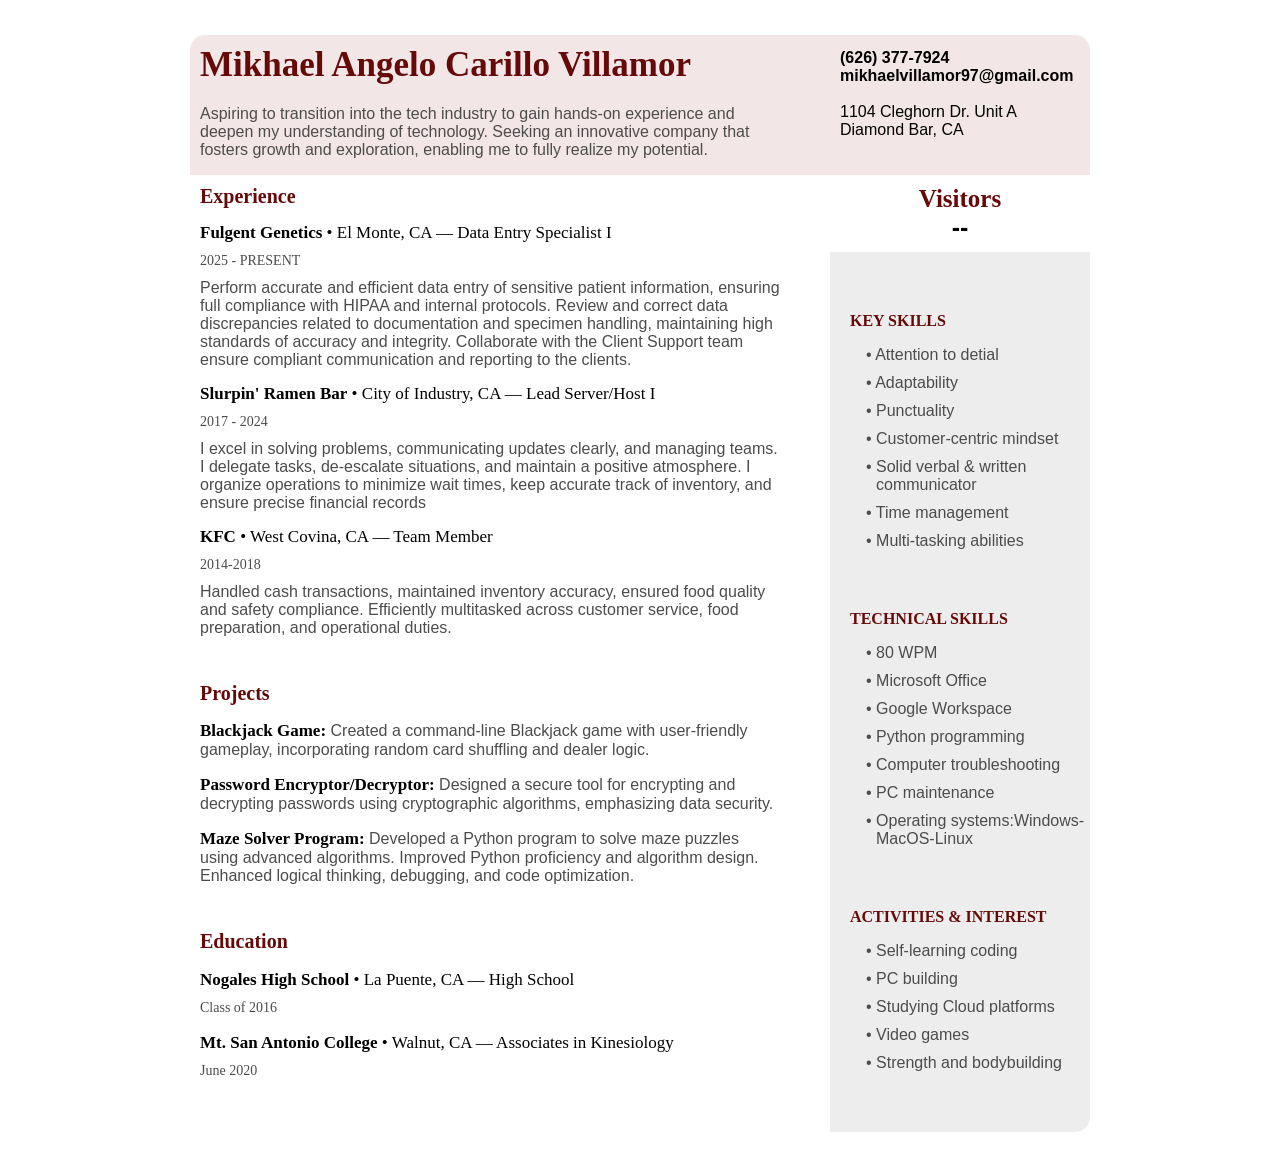
==== website/index.html @ e6a3cd7a "Initial commit" ====
<!DOCTYPE html>
<html>
  <header>
    <title>Mikhael's Resume</title>

    <link rel="preconnect" href="https://fonts.googleapis.com">
    <link rel="preconnect" href="https://fonts.gstatic.com" crossorigin>
    <link href="https://fonts.googleapis.com/css2?family=Roboto:ital,wght@0,100..900;1,100..900&display=swap"
      rel="stylesheet">

  </header>
  <body>  
    <link rel="stylesheet" href="styles/general.css">
    <link rel="stylesheet" href="styles/Header.css">
    <link rel="stylesheet" href="styles/big body.css">
    <link rel="stylesheet" href="styles/left side.css">
    <link rel="stylesheet" href="styles/right side.css">


    <div class="header">
      <div class="intro-block">
        <nav class="name">
          Mikhael Angelo Carillo Villamor
        </nav>

        <nav class="intro-info">Aspiring to transition into the tech industry to gain hands-on experience and
        deepen my understanding of technology. Seeking an innovative company that
        fosters growth and exploration, enabling me to fully realize my potential.
        </nav>
      </div>

      <div class="personal-info-block">
        <nav class="contacts">
          (626) 377-7924
          mikhaelvillamor97@gmail.com
        </nav>
        <nav class="addy">
          1104 Cleghorn Dr. Unit A
          Diamond Bar, CA
        </nav>
      </div>
    </div>

    <main class="big-body">
      <div class="left-side">
        <div class="sec-1">
          <p class="sub-title">Experience</p>
          
          <nav class="work">
            <p class="jobtitle">
              <strong>Fulgent Genetics</strong> &bull; El Monte, CA &mdash; Data Entry Specialist I
            </p>
            <p class="duration">
              2025 - PRESENT
            </p>
            <p class="task">
              Perform accurate and efficient data entry of sensitive patient information,
              ensuring full compliance with HIPAA and internal protocols. Review and correct
              data discrepancies related to documentation and specimen handling,
              maintaining high standards of accuracy and integrity. Collaborate with the Client
              Support team ensure compliant communication and reporting to the clients.
            </p>
          </nav>
          
          <nav class="work">
            <p class="jobtitle">
              <strong>Slurpin' Ramen Bar</strong> &bull; City of Industry, CA &mdash; Lead Server/Host I
            </p>
            <p class="duration">
              2017 - 2024
            </p>
            <p class="task">
              I excel in solving problems, communicating updates clearly, and managing
              teams. I delegate tasks, de-escalate situations, and maintain a positive
              atmosphere. I organize operations to minimize wait times, keep accurate track
              of inventory, and ensure precise financial records
            </p>
          </nav>
          
          <nav class="work">
            <p class="jobtitle">
              <strong>KFC</strong> &bull; West Covina, CA &mdash; Team Member
            </p>
            <p class="duration">
              2014-2018
            </p>
            <p class="task">
              Handled cash transactions, maintained inventory accuracy, ensured food quality
              and safety compliance. Efficiently multitasked across customer service, food
              preparation, and operational duties.
            </p>
          </nav>
        </div>
        
        <div class="sec-2">
          <p class="sub-title">Projects</p>
          
          <p class="projects">
            <strong class="project-title">Blackjack Game:</strong> Created a command-line Blackjack game with user-friendly gameplay, incorporating random card shuffling and dealer logic.
          </p>
          <p class="projects">
            <strong class="project-title">Password Encryptor/Decryptor:</strong> Designed a secure tool for encrypting and decrypting passwords using cryptographic algorithms, emphasizing data security.
          </p>
          <p class="projects">
            <strong class="project-title">Maze Solver Program:</strong> Developed a Python program to solve maze puzzles using advanced algorithms. Improved Python proficiency and algorithm design. Enhanced logical thinking, debugging, and code optimization.
            
          </p>

        </div>

        <div class="sec-3">
          <p class="sub-title">Education</p>

          <p class="school">
            <strong>Nogales High School</strong> &bull; La Puente, CA &mdash; High School
          </p>
          <p class="duration">
            Class of 2016
          </p>

          <p class="school">
            <strong>Mt. San Antonio College</strong> &bull; Walnut, CA &mdash; Associates in Kinesiology
          </p>
          <p class="duration">
            June 2020
          </p>
        </div>
      </div>
      <div class="right-side">
        <nav class="views">
          Visitors
        </nav>
        <nav class="counter">
           --
        </nav>
        <nav class="r-sections">
          <p class="r-titles">KEY SKILLS</p>
          <div class="bullets">
            <p>&bull; Attention to detial</p>
            <p>&bull; Adaptability</p>
            <p>&bull; Punctuality</p>
            <p>&bull; Customer-centric mindset</p>
            <p>&bull; Solid verbal & written communicator</p>
            <p>&bull; Time management </p>
            <p>&bull; Multi-tasking abilities</p>
          </div>
        </nav>

        <nav class="r-sections">
          <p class="r-titles">TECHNICAL SKILLS</p>
          <div class="bullets">
            <p>&bull; 80 WPM</p>
            <p>&bull; Microsoft Office</p>
            <p>&bull; Google Workspace</p>
            <p>&bull; Python programming</p>
            <p>&bull; Computer troubleshooting</p>
            <p>&bull; PC maintenance</p>
            <p>&bull; Operating systems:Windows-MacOS-Linux</p>
          </div>
        </nav>

        <nav class="r-sections">
          <p class="r-titles">ACTIVITIES & INTEREST</p>
          <div class="bullets">
            <p>&bull; Self-learning coding</p>
            <p>&bull; PC building</p>
            <p>&bull; Studying Cloud platforms</p>
            <p>&bull; Video games</p>
            <p>&bull; Strength and bodybuilding</p>
          </div>
        </nav>
      </div>      

    </main>
    <script src="index.js"></script>
  </body>
</html>
---- website/styles/general.css ----
body {
  background-color:white;
  margin: 0;
  padding: 35px;
  font-family: arial;
  width: 900px;
  min-width: 800px;
}

html,
body {
  height: 100%;
}

html {
  display: table;
  margin: auto;
}

body {
  display: table-cell;
  vertical-align: middle;
}
---- website/styles/Header.css ----
.header {
  display: grid;
  grid-template-columns: 1fr 260px;
  justify-content: space-between;
  height: 120px;
  margin-bottom: 0;
  background-color: rgba(229, 203, 203, 0.471);
  padding: 10px;
  border-top-left-radius: 15px;
  border-top-right-radius: 15px;
}

.intro-block {
  display: grid;
  grid-template-rows: 50px 1fr;
}

.name {
  font-size: 35px;
  color: rgb(102, 9, 9);
  font-weight: bold;
  font-family: 'Times New Roman';

}

.intro-info {
  padding-top: 10px;
  padding-right: 50px;
  color: rgb(77, 76, 76);
}


.personal-info-block {
  padding-left: 20px;
  padding-top: 4px;
}

.addy {
  margin-top: 18px;
}

.contacts {
  font-weight: bold;
}
---- website/styles/big body.css ----
.big-body {
  display: grid;
  grid-template-columns: 1fr 260px;
  justify-content: space-between;
}
---- website/styles/left side.css ----
.left-side {
  padding-right: 50px;
  padding-left: 10px;
  margin-top: 10px;
}

.sub-title {
  color: rgb(102, 9, 9);
  font-family: 'Times New Roman';
  font-weight: bold;
  font-size: 20px;
  margin: 0;
  margin-bottom: 15px;
}

.jobtitle {
  font-size: 17px;
  font-family: 'Times New Roman';
  margin: 0;
}

.duration {
  font-size: 14px;
  font-family: 'Times New Roman';
  margin-top: 10px;
  margin-bottom: 10px;
  
}

.task {
  margin-top: 0;
  margin-bottom: 15px;
}

.task, .duration, .projects {
  color: rgb(77, 76, 76);
}


/* prooject */
.sec-2 {
  margin-top: 45px;
  margin-bottom: 45px;
}

.project-title, .school {
  font-family: 'Times New Roman';
  color: black;
  font-size: 17px;
}


/* education */
.school {
  margin-bottom: 0;
  padding-bottom: -5px;
}
---- website/styles/right side.css ----
.right-side {
  padding-left: 20px;
  background-color: rgba(217, 217, 217, 0.471);
  border-bottom-right-radius: 15px;
}

.views {
  background-color: rgb(255, 255, 255);
  text-align: center;
  padding-top: 10px;
  margin-left: -20px;
  font-family: 'Times New Roman', Times, serif;
  font-weight: bold;
  font-size: 25px;
  color: rgb(102, 9, 9);
  
}

.counter {
  background-color: rgb(255, 255, 255);
  text-align: center;
  margin-left: -20px;
  padding-bottom: 10px;
  font-family: arial;
  font-weight: bold;
  font-size: 25px;
  color: black;
  
}

.r-titles {
  font-family: 'Times New Roman';
  font-weight: bold;
  color: rgb(102, 9, 9);
  margin-top: 60px;
}

.bullets {
  color: rgb(77, 76, 76);
  margin-bottom: 60px;
}

.bullets p {
  width: 100%; 
  max-width: 300px; 
  overflow-wrap: break-word;
  word-wrap: break-word;
  white-space: normal;
  overflow: hidden;
  margin: 10px;
  padding-inline-start: 1em;
  text-indent: -10px;
}
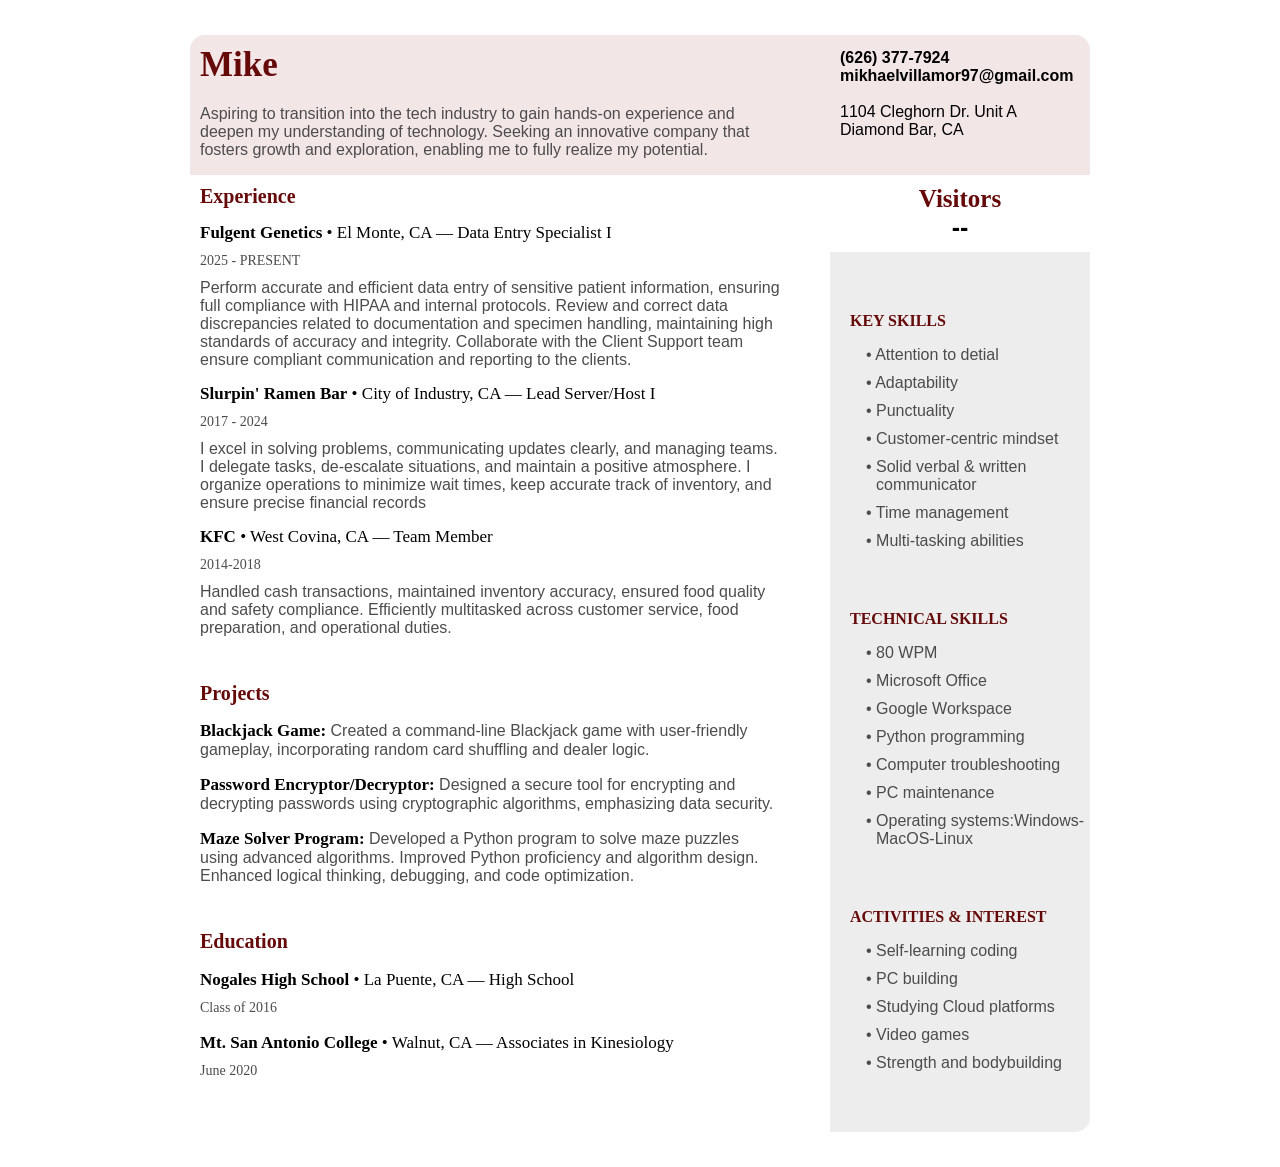
==== commit 49507261: "name test" ====
--- a/website/index.html
+++ b/website/index.html
@@ -20,7 +20,7 @@
     <div class="header">
       <div class="intro-block">
         <nav class="name">
-          Mikhael Angelo Carillo Villamor
+          Mike
         </nav>
 
         <nav class="intro-info">Aspiring to transition into the tech industry to gain hands-on experience and
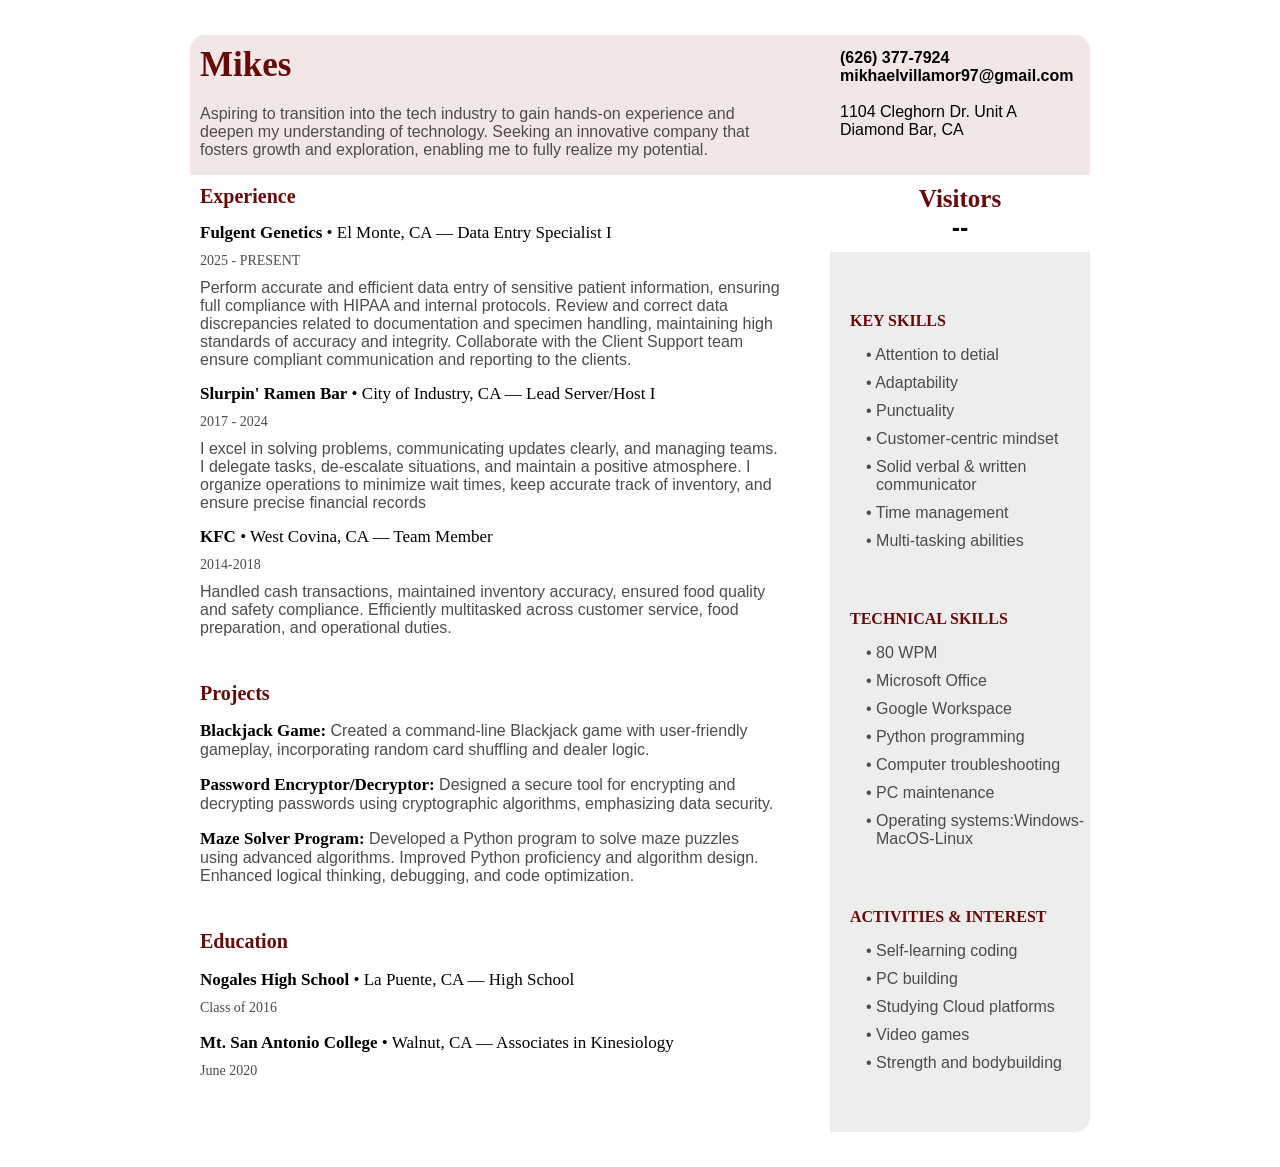
==== commit 764406a6: "mikess" ====
--- a/website/index.html
+++ b/website/index.html
@@ -20,7 +20,7 @@
     <div class="header">
       <div class="intro-block">
         <nav class="name">
-          Mike
+          Mikes
         </nav>
 
         <nav class="intro-info">Aspiring to transition into the tech industry to gain hands-on experience and
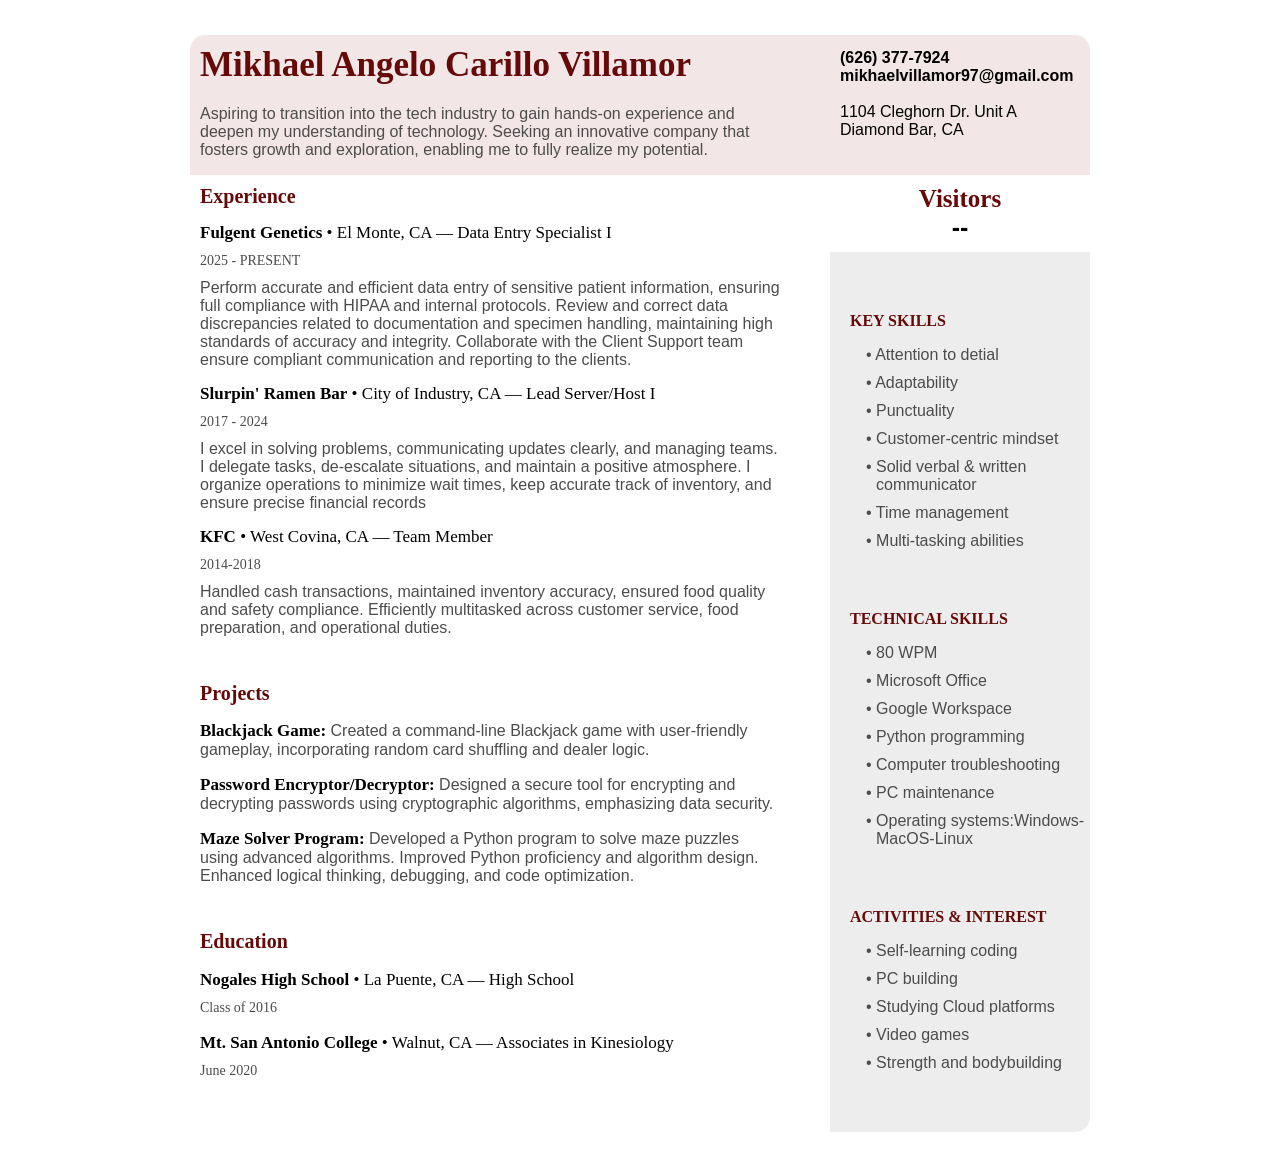
==== commit 79bc13e4: "NAME CHANGE" ====
--- a/website/index.html
+++ b/website/index.html
@@ -20,7 +20,7 @@
     <div class="header">
       <div class="intro-block">
         <nav class="name">
-          Mikes
+          Mikhael Angelo Carillo Villamor
         </nav>
 
         <nav class="intro-info">Aspiring to transition into the tech industry to gain hands-on experience and
